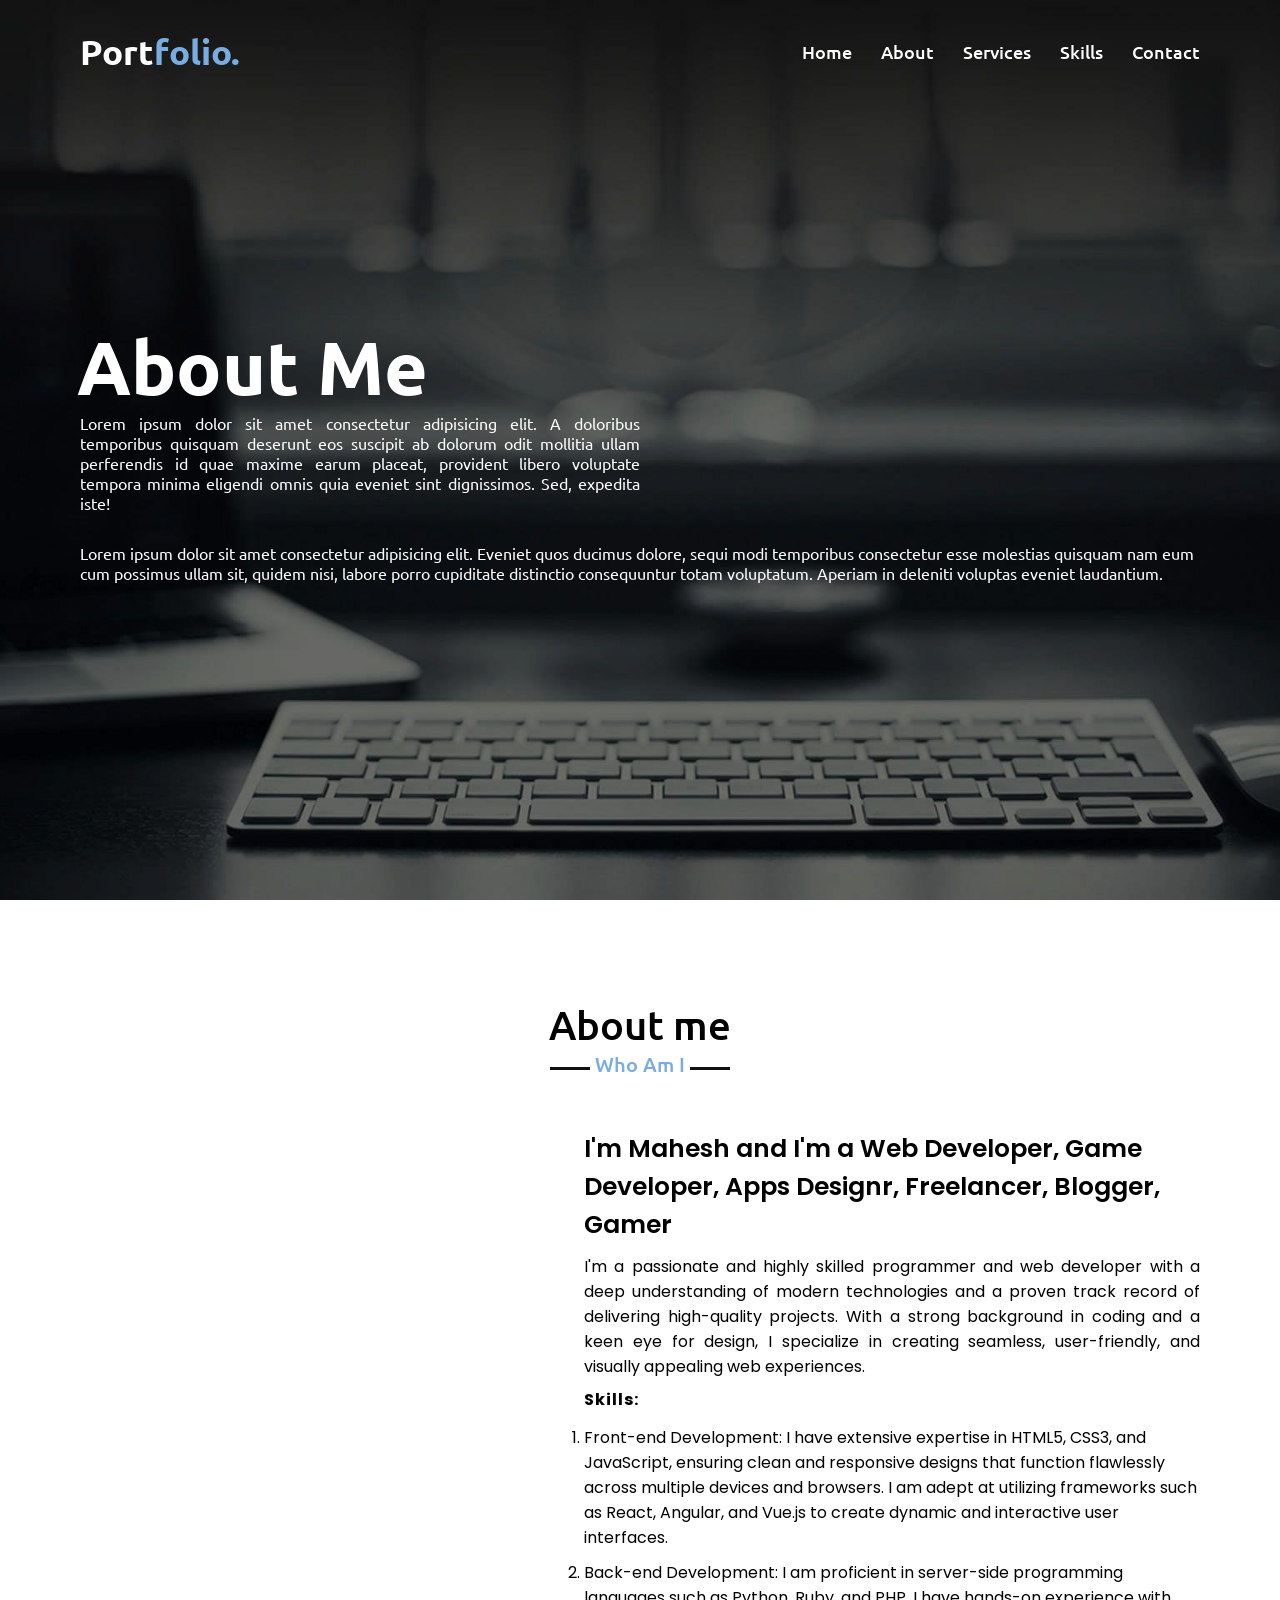
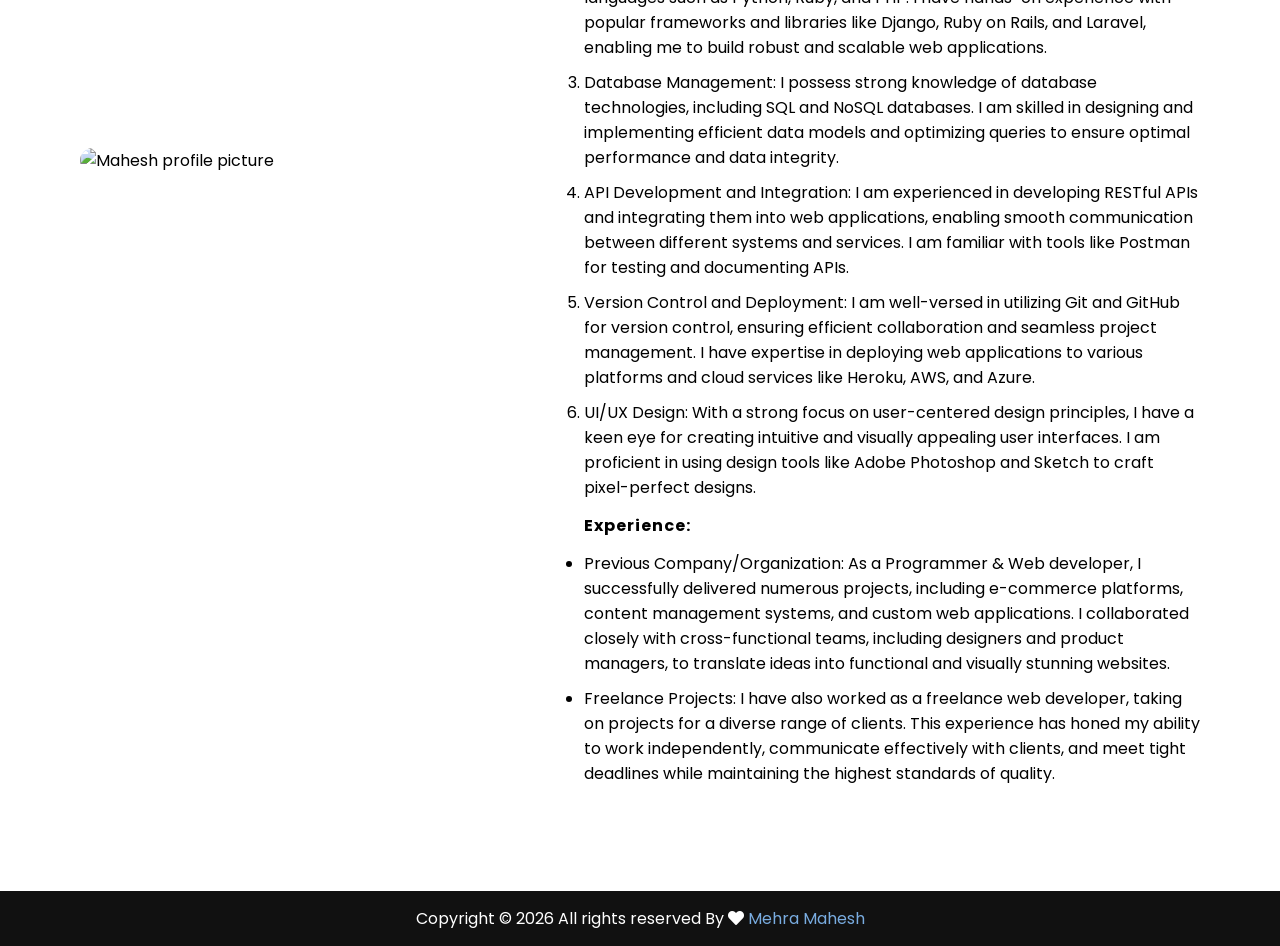
==== read-more.html @ 7274e117 "Add files via upload" ====
<!DOCTYPE html>
<html lang="en">

<head>
  <meta charset="UTF-8">
  <meta name="title" content="Mahesh - Web Developer, Apps Designr, Editor, Freelancer, Gamer" />
  <meta name="description" content="Mahesh - Web Developer, Apps Designr, Editor, Freelancer, Gamer" />
  <meta name="keywords" content="Rajua, Web Developer, Game Developer, Apps Designr, Freelancer, Blogger, Gamer, 6Anime, anime, free anime, anime stream, anime hd, english sub, kissanime, gogoanime, animeultima, 9anime, 123animes, animefreak, vidstreaming, gogo-stream, animekisa, zoro.to, gogoanime.run, animefrenzy, animekisa, watch anime, gogoanime, 9anime, kissanime, kiss anime, animeheaven, go go anime, watch cartoon online, thewatchcartoononline, 123anime, best anime to watch, dubbed anime, watch anime free online, anime to watch, watch anime online, anime sites, good anime to watch, animes to watch, anime stream, attack on titan netflix, chiaanime, kissanimefree, demon slayer netflix, naruto shippuden netflix, watch anime free, crunchyroll attack on titan, watch one piece, the watch cartoon online, watch attack on titan, naruto netflix, anime sites to watch, demon slayer movie crunchyroll, anime movies to watch, anime streaming sites, boruto crunchyroll, good animes to watch, kissanime apk, 9anime reddit, naruto shippuden dub, one piece crunchyroll, watch jujutsu kaisen, my hero academia netflix, gogo anime tv, your name full movie, animeseries, must watch anime, boku no pico watch, free anime sites, kissanime website, anime website to watch, streaming one piece, mob psycho 100 season 1, watch one piece online, attack on titan season 4 dub, gogoanime in, watch cartoon online tv, hunter x hunter netflix, shaman king netflix, free anime websites, romance anime to watch, one piece dub, best animes to watch, anime episode, attack on titan season 1 episode 1, crunchyroll naruto shippuden, best animes on netflix, jujutsu kaisen watch, demon slayer episode 1, black clover netflix, attack on titan watch online, pokemon episodes, watch anime online reddit, anime movies on netflix, animekisa apk, 9animeto, watch naruto shippuden, jujutsu kaisen gogoanime, watch attack on titan season 4, watch cartoons online free websites, best anime sites, 9anime zone, anime sub, chrono crusade, watch boruto, watch anime dub, attack on titan english dub, the promised neverland netflix, free anime series, naruto shippuden english dubbed, kiss hug anime, attack on titan dub, wcostreams, attack on titan season 4 online, jujutsu kaisen watch online, one piece episode 1, gogoanime one piece, one punch man season 2 episode 1, anime websites to watch free, one punch man season 2 netflix, kimetsu no yaiba netflix, watch one piece, is one piece on netflix, watch one piece online crunchyroll, watch jujutsu kaisen, download anime lovers, download anime slayer" />
  <meta name="charset" content="UTF-8" />
  <meta name="viewport" content="width=device-width, initial-scale=1" />
  <meta name="robots" content="index, follow🔙"/>
  <meta name="googlebot" content="index, follow" />
  <meta name="revisit-after" content="1 days" />
  <meta http-equiv="X-UA-Compatible" content="IE=edge,chrome=1" />
  <meta http-equiv="Content-Language" content="en" />
  <meta property="og:title" content="Mahesh - Web Developer, Apps Designr, Editor, Freelancer, Gamer">
  <meta property="og:description" content="Mahesh - Web Developer, Apps Designr, Editor, Freelancer, Gamer">
  <meta property="og:locale" content="en_US">
  <meta property="og:type" content="website">
  <meta property="og:site_name" content="Mahesh">
  <meta property="og:url" content="https://Mahesh.rf.gd">
  <meta itemprop="image" content="./image/icon.png">
  <meta property="og:image" content="./image/profile.jpg">
  <meta property="og:image:secure_url" content="./image/profile.jpg">
  <meta property="og:image:width" content="650">
  <meta property="og:image:height" content="350">
  <meta property="twitter:title" content="Mahesh - Web Developer, Apps Designr, Editor, Freelancer, Gamer">
  <meta property="twitter:description" content="Mahesh - Web Developer, Apps Designr, Editor, Freelancer, Gamer">
  <title>Mehra Mahesh- Web Developer, Apps Designr, Freelancer, Blogger, Gamer</title>
  <link rel="stylesheet" href="style.css">
  <link rel="icon" href="image/icon.png" type="image/x-icon">
  <link rel="stylesheet" href="https://cdnjs.cloudflare.com/ajax/libs/font-awesome/5.15.3/css/all.min.css" />
  <script src="https://code.jquery.com/jquery-3.5.1.min.js"></script>
  <script src="https://cdnjs.cloudflare.com/ajax/libs/typed.js/2.0.11/typed.min.js"></script>
  <script src="https://cdnjs.cloudflare.com/ajax/libs/waypoints/4.0.1/jquery.waypoints.min.js"></script>
  <script src="https://cdnjs.cloudflare.com/ajax/libs/OwlCarousel2/2.3.4/owl.carousel.min.js"></script>
  <link rel="stylesheet" href="https://cdnjs.cloudflare.com/ajax/libs/OwlCarousel2/2.3.4/assets/owl.carousel.min.css" />

  <style>
    @import url('https://fonts.googleapis.com/css2?family=Poppins:wght@400;500;600;700&family=Ubuntu:wght@400;500;700&display=swap');

    * {
      margin: 0;
      padding: 0;
      box-sizing: border-box;
      text-decoration: none;
    }

    .card {
      color: #fff;
    }

    html {
      scroll-behavior: smooth;
    }

    /* custom scroll bar */
    ::-webkit-scrollbar {
      width: 10px;
    }

    ::-webkit-scrollbar-track {
      background: #f1f1f1;
    }

    ::-webkit-scrollbar-thumb {
      background: #888;
    }

    ::-webkit-scrollbar-thumb:hover {
      background: #555;
    }

    /* all similar content styling codes */
    section {
      padding: 100px 0;
    }

    .max-width {
      max-width: 1300px;
      padding: 0 80px;
      margin: auto;
    }

    .about,
    .services,
    .skills,
    .teams,
    .contact,
    footer {
      font-family: 'Poppins', sans-serif;
    }

    .about .about-content,
    .services .serv-content,
    .skills .skills-content,
    .contact .contact-content {
      display: flex;
      flex-wrap: wrap;
      align-items: center;
      justify-content: space-between;
    }

    section .title {
      position: relative;
      text-align: center;
      font-size: 40px;
      font-weight: 500;
      margin-bottom: 60px;
      padding-bottom: 20px;
      font-family: 'Ubuntu', sans-serif;
    }

    section .title::before {
      content: "";
      position: absolute;
      bottom: 0px;
      left: 50%;
      width: 180px;
      height: 3px;
      background: #111;
      transform: translateX(-50%);
    }

    section .title::after {
      position: absolute;
      bottom: -8px;
      left: 50%;
      font-size: 20px;
      color: #79ace0;
      padding: 0 5px;
      background: #fff;
      transform: translateX(-50%);
    }

    /* navbar styling */
    .navbar {
      position: fixed;
      width: 100%;
      z-index: 999;
      padding: 30px 0;
      font-family: 'Ubuntu', sans-serif;
      transition: all 0.3s ease;
    }

    .navbar.sticky {
      padding: 15px 0;
      background: #79ace0;
    }

    .navbar .max-width {
      display: flex;
      align-items: center;
      justify-content: space-between;
    }

    .navbar .logo a {
      color: #fff;
      font-size: 35px;
      font-weight: 600;
    }

    .navbar .logo a span {
      color: #79ace0;
      transition: all 0.3s ease;
    }

    .navbar.sticky .logo a span {
      color: #fff;
    }

    .navbar.logo a:hover span {
      color: #020202;
    }

    .navbar .menu li {
      list-style: none;
      display: inline-block;
    }

    .navbar .menu li a {
      display: block;
      color: #fff;
      font-size: 18px;
      font-weight: 500;
      margin-left: 25px;
      transition: color 0.3s ease;
    }

    .navbar .menu li a:hover {
      color: #79ace0;
    }

    .navbar.sticky .menu li a:hover {
      color: #fff;
    }

    /* menu btn styling */
    .menu-btn {
      color: #fff;
      font-size: 23px;
      cursor: pointer;
      display: none;
    }

    .scroll-up-btn {
      position: fixed;
      height: 45px;
      width: 42px;
      background: #79ace0;
      right: 30px;
      bottom: 10px;
      text-align: center;
      line-height: 45px;
      color: #fff;
      z-index: 9999;
      font-size: 30px;
      border-radius: 6px;
      border-bottom-width: 2px;
      cursor: pointer;
      opacity: 0;
      pointer-events: none;
      transition: all 0.3s ease;
    }

    .scroll-up-btn.show {
      bottom: 30px;
      opacity: 1;
      pointer-events: auto;
    }

    .scroll-up-btn:hover {
      filter: brightness(100%);
    }


    /* home section styling */
    .home {
      display: flex;
      background: url("./image/banner.jpg") no-repeat center;
      height: 100vh;
      color: #fff;
      min-height: 500px;
      background-size: cover;
      background-attachment: fixed;
      font-family: 'Ubuntu', sans-serif;
    }

    .home .max-width {
      width: 100%;
      display: flex;
    }

    .home .max-width .row {
      margin-right: 0;
    }

    .home .home-content .text-1 {
      font-size: 27px;
    }

    .home .home-content .text-2 {
      font-size: 75px;
      font-weight: 600;
      margin-left: -3px;
    }

    .home .home-content .text-3 {
      font-size: 40px;
      margin: 5px 0;
    }

    .home .home-content .text-3 span {
      color: #79ace0;
      font-weight: 500;
    }

    .home .home-content a {
      display: inline-block;
      background: #79ace0;
      color: #fff;
      font-size: 25px;
      padding: 12px 36px;
      margin-top: 20px;
      font-weight: 400;
      border-radius: 6px;
      border: 2px solid #79ace0;
      transition: all 0.3s ease;
    }

    .home .home-content a:hover {
      color: #79ace0;
      background: none;
    }
    
    .home .home-content .column {
      width: 50%;
    }

    .home .home-content .column.left {
      margin-bottom: 30px;
    }

    .home .home-content .column.left p {
      text-align: justify;
    }

    .home .home-content .column.right {
      margin-bottom: 30px;
    }   

    .home .home-content .column.right p {
      text-align: justify;
    }

    /* about section styling */
    .about .title::after {
      content: "Who Am I";
    }

    .about .about-content .left {
      width: 45%;
    }

    .about .about-content .left img {
      height: 400px;
      width: 400px;
      object-fit: cover;
      border-radius: 200px;
    }

    .about .about-content .right {
      width: 55%;
    }

    .about .about-content .right .text {
      font-size: 25px;
      font-weight: 600;
      margin-bottom: 10px;
    }

    .about .about-content .right .text span {
      color: #79ace0;
    }

    .about .about-content .right p {
      text-align: justify;
    }

    .about .about-content .right a {
      display: inline-block;
      background: #79ace0;
      color: #fff;
      font-size: 20px;
      font-weight: 500;
      padding: 10px 30px;
      margin-top: 20px;
      border-radius: 6px;
      border: 2px solid #79ace0;
      transition: all 0.3s ease;
    }

    .about .about-content .right a:hover {
      color: #79ace0;
      background: none;
    }

    /* services section styling */
    .services,
    .teams {
      color: #fff;
      background: #111;
    }

    .services .title::before,
    .teams .title::before {
      background: #fff;
    }

    .services .title::after,
    .teams .title::after {
      background: #111;
      content: "What I Provide";
    }

    .services .serv-content .card {
      width: calc(33% - 20px);
      background: #222;
      text-align: center;
      border-radius: 9px;
      padding: 50px 25px;
      cursor: pointer;
      transition: all 0.3s ease;
    }

    .services .serv-content .card:hover {
      background: #79ace0;
    }

    .services .serv-content .card .box {
      transition: all 0.3s ease;
    }

    .services .serv-content .card:hover .box {
      transform: scale(1.05);
    }

    .services .serv-content .card i {
      font-size: 50px;
      color: #79ace0;
      transition: color 0.3s ease;
    }

    .services .serv-content .card:hover i {
      color: #fff;
    }

    .services .serv-content .card .text {
      font-size: 25px;
      font-weight: 500;
      margin: 10px 0 7px 0;
    }

    /* skills section styling */

    .skills .title::after {
      content: "What I Know";
    }

    .skills .skills-content .column {
      width: calc(50% - 30px);
    }

    .skills .skills-content .left .text {
      font-size: 20px;
      font-weight: 600;
      margin-bottom: 10px;
    }

    .skills .skills-content .left p {
      text-align: justify;
    }

    .skills .skills-content .left a {
      display: inline-block;
      background: #79ace0;
      color: #fff;
      font-size: 18px;
      font-weight: 500;
      padding: 8px 16px;
      margin-top: 20px;
      border-radius: 6px;
      border: 2px solid #79ace0;
      transition: all 0.3s ease;
    }

    .skills .skills-content .left a:hover {
      color: #79ace0;
      background: none;
    }

    .skills .skills-content .right .bars {
      margin-bottom: 15px;
    }

    .skills .skills-content .right .info {
      display: flex;
      margin-bottom: 5px;
      align-items: center;
      justify-content: space-between;
    }

    .skills .skills-content .right span {
      font-weight: 500;
      font-size: 18px;
    }

    .skills .skills-content .right .line {
      height: 5px;
      width: 100%;
      background: lightgrey;
      position: relative;
      border-radius: 20px;
    }

    .skills .skills-content .right .line::before {
      content: "";
      position: absolute;
      height: 100%;
      left: 0;
      top: 0;
      background: #79ace0;
    }

    .skills-content .right .html::before {
      width: 90%;
      border-radius: 20px;
    }

    .skills-content .right .css::before {
      width: 60%;
      border-radius: 20px;
    }

    .skills-content .right .js::before {
      width: 80%;
      border-radius: 20px;
    }

    .skills-content .right .php::before {
      width: 50%;
      border-radius: 20px;
    }

    .skills-content .right .mysql::before {
      width: 70%;
      border-radius: 20px;
    }

    .skills-content .right .python::before {
      width: 40%;
      border-radius: 20px;
    }

    .skills-content .right .java::before {
      width: 55%;
      border-radius: 20px;
    }

    /* teams section styling */
    .teams .title::after {
      content: "Who With Me";
    }

    .teams .carousel .card {
      background: #222;
      border-radius: 6px;
      padding: 25px 35px;
      text-align: center;
      overflow: hidden;
      transition: all 0.3s ease;
    }

    .teams .carousel .card:hover {
      background: #79ace0;
    }

    .teams .carousel .card .box {
      display: flex;
      flex-direction: column;
      align-items: center;
      justify-content: center;
      transition: all 0.3s ease;
    }

    .teams .carousel .card:hover .box {
      transform: scale(1.05);
    }

    .teams .carousel .card .text {
      font-size: 25px;
      font-weight: 500;
      margin: 10px 0 7px 0;
    }

    .teams .carousel .card img {
      height: 150px;
      width: 150px;
      object-fit: cover;
      border-radius: 50%;
      border: 5px solid #79ace0;
      transition: all 0.3s ease;
    }

    .teams .carousel .card:hover img {
      border-color: #fff;
    }

    .owl-dots {
      text-align: center;
      margin-top: 20px;
    }

    .owl-dot {
      height: 13px;
      width: 13px;
      margin: 0 5px;
      outline: none !important;
      border-radius: 50%;
      border: 2px solid #79ace0 !important;
      transition: all 0.3s ease;
    }

    .owl-dot.active {
      width: 35px;
      border-radius: 14px;
    }

    .owl-dot.active,
    .owl-dot:hover {
      background: #79ace0 !important;
    }

    /* contact section styling */
    .contact .title::after {
      content: "Get In Touch";
    }

    .contact .contact-content .column {
      width: calc(50% - 30px);
    }

    .contact .contact-content .text {
      font-size: 20px;
      font-weight: 600;
      margin-bottom: 10px;
    }

    .contact .contact-content .left p {
      text-align: justify;
    }

    .contact .contact-content .left .icons {
      margin: 10px 0;
    }

    .contact .contact-content .row {
      display: flex;
      height: 65px;
      align-items: center;
    }

    .contact .contact-content .row .info {
      margin-left: 30px;
    }

    .contact .contact-content .row i {
      font-size: 25px;
      color: #79ace0;
    }

    .contact .contact-content .info .head {
      font-weight: 500;
    }

    .contact .contact-content .info .sub-title {
      color: #333;
    }

    .contact .right form .fields {
      display: flex;
    }

    .contact .right form .field,
    .contact .right form .fields .field {
      height: 45px;
      width: 100%;
      margin-bottom: 15px;
    }

    .contact .right form .textarea {
      height: 80px;
      width: 100%;
    }

    .contact .right form .name {
      margin-right: 10px;
    }

    .contact .right form .field input,
    .contact .right form .textarea textarea {
      height: 100%;
      width: 100%;
      border: 1px solid lightgrey;
      border-radius: 6px;
      outline: none;
      padding: 0 15px;
      font-size: 17px;
      font-family: 'Poppins', sans-serif;
      transition: all 0.3s ease;
    }

    .contact .right form .field input:focus,
    .contact .right form .textarea textarea:focus {
      border-color: #b3b3b3;
    }

    .contact .right form .textarea textarea {
      padding-top: 10px;
      resize: none;
    }

    .contact .right form .button-area {
      display: flex;
      align-items: center;
    }

    .right form .button-area button {
      color: #fff;
      display: block;
      width: 160px !important;
      height: 45px;
      outline: none;
      font-size: 18px;
      font-weight: 500;
      border-radius: 6px;
      cursor: pointer;
      flex-wrap: nowrap;
      background: #79ace0;
      border: 2px solid #79ace0;
      transition: all 0.3s ease;
    }

    .right form .button-area button:hover {
      color: #79ace0;
      background: none;
    }

    /* footer section styling */
    footer {
      background: #111;
      padding: 15px 23px;
      color: #fff;
      text-align: center;
    }

    footer span a {
      color: #79ace0;
      text-decoration: none;
    }

    footer span a:hover {
      text-decoration: underline;
    }


    /* responsive media query start */
    @media (max-width: 1104px) {
      .about .about-content .left img {
        height: 350px;
        width: 350px;
      }
    }

    @media (max-width: 991px) {
      .max-width {
        padding: 0 50px;
      }
    }

    @media (max-width: 947px) {
      .menu-btn {
        display: block;
        z-index: 999;
      }

      .menu-btn i.active:before {
        content: "\f00d";
      }

      .navbar .menu {
        position: fixed;
        height: 100vh;
        width: 100%;
        left: -100%;
        top: 0;
        background: #111;
        text-align: center;
        padding-top: 80px;
        transition: all 0.3s ease;
      }

      .navbar .menu.active {
        left: 0;
      }

      .navbar .menu li {
        display: block;
      }

      .navbar .menu li a {
        display: inline-block;
        margin: 20px 0;
        font-size: 25px;
      }

      .home .home-content .text-2 {
        font-size: 70px;
      }

      .home .home-content .text-3 {
        font-size: 35px;
      }

      .home .home-content a {
        font-size: 23px;
        padding: 10px 30px;
      }

      .max-width {
        max-width: 930px;
      }

      .about .about-content .column {
        width: 100%;
      }

      .about .about-content .left {
        display: flex;
        justify-content: center;
        margin: 0 auto 60px;
      }

      .about .about-content .right {
        flex: 100%;
      }

      .services .serv-content .card {
        width: calc(50% - 10px);
        margin-bottom: 20px;
      }

      .skills .skills-content .column,
      .contact .contact-content .column {
        width: 100%;
        margin-bottom: 35px;
      }
    }

    @media (max-width: 690px) {
      .max-width {
        padding: 0 23px;
      }

      .home .home-content .text-2 {
        font-size: 60px;
      }

      .home .home-content .text-3 {
        font-size: 32px;
      }

      .home .home-content a {
        font-size: 20px;
      }

      .services .serv-content .card {
        width: 100%;
      }
    }

    .head {
      padding: 8px 0;
      font-weight: bold;
      letter-spacing: 1px;
    }

    .rm-ol li {
      padding: 5px 0;
    }


    @media (max-width: 500px) {
      .home .home-content .text-2 {
        font-size: 50px;
      }

      .home .home-content .text-3 {
        font-size: 27px;
      }

      .about .about-content .right .text,
      .skills .skills-content .left .text {
        font-size: 19px;
      }

      .contact .right form .fields {
        flex-direction: column;
      }

      .contact .right form .name,
      .contact .right form .email {
        margin: 0;
      }

      .right form .error-box {
        width: 150px;
      }

      .scroll-up-btn {
        right: 15px;
        bottom: 15px;
        height: 38px;
        width: 35px;
        font-size: 23px;
        line-height: 38px;
      }
    }
  </style>
</head>

<body>
  <div class="scroll-up-btn">
    <i class="fas fa-angle-up"></i>
  </div>
  <nav class="navbar">
    <div class="max-width">
      <div class="logo"><a href="./image/icon.png">Port<span>folio.</span></a></div>
      <ul class="menu">
        <li><a href="#home" class="menu-btn">Home</a></li>
        <li><a href="#about" class="menu-btn">About</a></li>
        <li><a href="#services" class="menu-btn">Services</a></li>
        <li><a href="#skills" class="menu-btn">Skills</a></li>
        <li><a href="#contact" class="menu-btn">Contact</a></li>
      </ul>
      <div class="menu-btn">
        <i class="fas fa-bars"></i>
      </div>
    </div>
  </nav>
  <section class="home" id="home">
    <div class="max-width">
      <div class="home-content">
        <div class="text-2">About Me</div>
        <div class="column left">
          <p>Lorem ipsum dolor sit amet consectetur adipisicing elit. A doloribus temporibus quisquam deserunt eos suscipit ab dolorum odit mollitia ullam perferendis id quae maxime earum placeat, provident libero voluptate tempora minima eligendi omnis quia eveniet sint dignissimos. Sed, expedita iste!</p>
        </div>
        <div class="column=right">
          <p>Lorem ipsum dolor sit amet consectetur adipisicing elit. Eveniet quos ducimus dolore, sequi modi temporibus consectetur esse molestias quisquam nam eum cum possimus ullam sit, quidem nisi, labore porro cupiditate distinctio consequuntur totam voluptatum. Aperiam in deleniti voluptas eveniet laudantium.</p>
        </div>
      </div>
    </div>
  </section>
  <section class="about" id="about">
    <div class="max-width">
      <h2 class="title">About me</h2>
      <div class="about-content">
        <div class="column left">
          <img src="./image/Profile.png" alt="Mahesh profile picture">
        </div>
        <div class="column right">
          <div class="text">I'm Mahesh and I'm a Web Developer, Game Developer, Apps Designr, Freelancer, Blogger, Gamer</div>
          <p>I'm a passionate and highly skilled programmer and web developer with a deep understanding of modern technologies and a proven track record of delivering high-quality projects. With a strong background in coding and a keen eye for design, I specialize in creating seamless, user-friendly, and visually appealing web experiences.</p>
          <div class="head">Skills:</div>
          <ol class="rm-ol">
            <li>Front-end Development: I have extensive expertise in HTML5, CSS3, and JavaScript, ensuring clean and responsive designs that function flawlessly across multiple devices and browsers. I am adept at utilizing frameworks such as React, Angular, and Vue.js to create dynamic and interactive user interfaces.</li>
            <li>Back-end Development: I am proficient in server-side programming languages such as Python, Ruby, and PHP. I have hands-on experience with popular frameworks and libraries like Django, Ruby on Rails, and Laravel, enabling me to build robust and scalable web applications.</li>
            <li>Database Management: I possess strong knowledge of database technologies, including SQL and NoSQL databases. I am skilled in designing and implementing efficient data models and optimizing queries to ensure optimal performance and data integrity.</li>
            <li>API Development and Integration: I am experienced in developing RESTful APIs and integrating them into web applications, enabling smooth communication between different systems and services. I am familiar with tools like Postman for testing and documenting APIs.</li>
            <li>Version Control and Deployment: I am well-versed in utilizing Git and GitHub for version control, ensuring efficient collaboration and seamless project management. I have expertise in deploying web applications to various platforms and cloud services like Heroku, AWS, and Azure.</li>
            <li>UI/UX Design: With a strong focus on user-centered design principles, I have a keen eye for creating intuitive and visually appealing user interfaces. I am proficient in using design tools like Adobe Photoshop and Sketch to craft pixel-perfect designs.</li>
          </ol>
          <div class="head">Experience: </div>
          <ul class="rm-ol">
            <li>Previous Company/Organization: As a Programmer & Web developer, I successfully delivered numerous projects, including e-commerce platforms, content management systems, and custom web applications. I collaborated closely with cross-functional teams, including designers and product managers, to translate ideas into functional and visually stunning websites.</li>
            <li>Freelance Projects: I have also worked as a freelance web developer, taking on projects for a diverse range of clients. This experience has honed my ability to work independently, communicate effectively with clients, and meet tight deadlines while maintaining the highest standards of quality.</li>
          </ul>
        </div>
      </div>
  </section>
  <footer>
    <span>Copyright © <script>
        document.write(new Date().getFullYear());
      </script> All rights reserved By <i class="fa fa-heart"></i> <a href="https://www.instagram.com/mmehrax?igsh=MWU5OWlhOWV0bDZqbQ==">Mehra Mahesh</a></span>
  </footer>
  <script src="script.js"></script>
</body>

</html>
---- style.css ----
@import url('https://fonts.googleapis.com/css2?family=Poppins:wght@400;500;600;700&family=Ubuntu:wght@400;500;700&display=swap');

* {
  margin: 0;
  padding: 0;
  box-sizing: border-box;
  text-decoration: none;
}

.card {
  color: #fff;
}

html {
  scroll-behavior: smooth;
}

/* custom scroll bar */
::-webkit-scrollbar {
  width: 10px;
}

::-webkit-scrollbar-track {
  background: #f1f1f1;
}

::-webkit-scrollbar-thumb {
  background: #888;
}

::-webkit-scrollbar-thumb:hover {
  background: #555;
}

/* all similar content styling codes */
section {
  padding: 100px 0;
}

.max-width {
  max-width: 1300px;
  padding: 0 80px;
  margin: auto;
}

.about,
.services,
.skills,
.teams,
.contact,
footer {
  font-family: 'Poppins', sans-serif;
}

.about .about-content,
.services .serv-content,
.skills .skills-content,
.contact .contact-content {
  display: flex;
  flex-wrap: wrap;
  align-items: center;
  justify-content: space-between;
}

section .title {
  position: relative;
  text-align: center;
  font-size: 40px;
  font-weight: 500;
  margin-bottom: 60px;
  padding-bottom: 20px;
  font-family: 'Ubuntu', sans-serif;
}

section .title::before {
  content: "";
  position: absolute;
  bottom: 0px;
  left: 50%;
  width: 180px;
  height: 3px;
  background: #111;
  transform: translateX(-50%);
}

section .title::after {
  position: absolute;
  bottom: -8px;
  left: 50%;
  font-size: 20px;
  color: #79ace0;
  padding: 0 5px;
  background: #fff;
  transform: translateX(-50%);
}

/* navbar styling */
.navbar {
  position: fixed;
  width: 100%;
  z-index: 999;
  padding: 30px 0;
  font-family: 'Ubuntu', sans-serif;
  transition: all 0.3s ease;
}

.navbar.sticky {
  padding: 15px 0;
  background: #79ace0;
}

.navbar .max-width {
  display: flex;
  align-items: center;
  justify-content: space-between;
}

.navbar .logo a {
  color: #fff;
  font-size: 35px;
  font-weight: 600;
}

.navbar .logo a span {
  color: #79ace0;
  transition: all 0.3s ease;
}

.navbar.sticky .logo a span {
  color: #fff;
}

.navbar .menu li {
  list-style: none;
  display: inline-block;
}

.navbar .menu li a {
  display: block;
  color: #000000;
  font-size: 18px;
  font-weight: 500;
  margin-left: 25px;
  transition: color 0.3s ease;
}

.navbar .menu li a:hover {
  color: #79ace0;
}

.navbar.sticky .menu li a:hover {
  color: #fff;
}

/* menu btn styling */
.menu-btn {
  color: #fff;
  font-size: 23px;
  cursor: pointer;
  display: none;
}

.scroll-up-btn {
  position: fixed;
  height: 45px;
  width: 42px;
  background: #79ace0;
  right: 30px;
  bottom: 10px;
  text-align: center;
  line-height: 45px;
  color: #fff;
  z-index: 9999;
  font-size: 30px;
  border-radius: 6px;
  border-bottom-width: 2px;
  cursor: pointer;
  opacity: 0;
  pointer-events: none;
  transition: all 0.3s ease;
}

.scroll-up-btn.show {
  bottom: 30px;
  opacity: 1;
  pointer-events: auto;
}

.scroll-up-btn:hover {
  filter: brightness(100%);
}


/* home section styling */
.home {
  display: flex;
  height: 100vh;
  color: #000000;
  background-color: #d1d5d9;
  font-family: 'Ubuntu', sans-serif;
}

.home .max-width {
  width: 100%;
  display: flex;
}

.home .max-width .row {
  margin-right: 0;
}

.home .home-content .text-1 {
  font-size: 27px;
}

.home .home-content .text-2 {
  font-size: 75px;
  font-weight: 600;
  margin-left: -3px;
}

.home .home-content .text-3 {
  font-size: 40px;
  margin: 5px 0;
}

.home .home-content .text-3 span {
  color: #79ace0;
  font-weight: 500;
}

.home .home-content a {
  display: inline-block;
  background: #79ace0;
  color: #fff;
  font-size: 25px;
  padding: 12px 36px;
  margin-top: 20px;
  font-weight: 400;
  border-radius: 6px;
  border: 2px solid #79ace0;
  transition: all 0.3s ease;
}

.home .home-content a:hover {
  color: #79ace0;
  background: none;
}

/* about section styling */
.about .title::after {
  content: "Who Am I";
}

.about .about-content .left {
  width: 45%;
}

.about .about-content .left img {
  height: 400px;
  width: 400px;
  object-fit: cover;
  -webkit-border-radius: 200px;
  -moz-border-radius: 200px;
  -ms-border-radius: 200px;
  -o-border-radius: 200px;
  border-radius: 200px;
}

.about .about-content .right {
  width: 55%;
}

.about .about-content .right .text {
  font-size: 25px;
  font-weight: 600;
  margin-bottom: 10px;
}

.about .about-content .right .text span {
  color: #79ace0;
}

.about .about-content .right p {
  text-align: justify;
}

.about .about-content .right a {
  display: inline-block;
  background: #79ace0;
  color: #fff;
  font-size: 20px;
  font-weight: 500;
  padding: 10px 30px;
  margin-top: 20px;
  border-radius: 6px;
  border: 2px solid #79ace0;
  transition: all 0.3s ease;
}

.about .about-content .right a:hover {
  color: #79ace0;
  background: none;
}

/* services section styling */
.services,
.teams {
  color: #000000;
  background: #d1d5d9;
}

.services .title::before,
.teams .title::before {
  background: #fff;
}

.services .title::after,
.teams .title::after {
  content: "What I Provide";
}

.services .serv-content .card {
  width: calc(33% - 20px);
  background: #222;
  text-align: center;
  padding: 50px 25px;
  cursor: pointer;
  transition: all 0.3s ease;
  -webkit-border-radius: 9px;
  -moz-border-radius: 9px;
  -ms-border-radius: 9px;
  -o-border-radius: 9px;
  border-radius: 9px;
}


.services .serv-content .card:hover {
  background: #79ace0;
}

.services .serv-content .card .box {
  transition: all 0.3s ease;
}

.services .serv-content .card:hover .box {
  transform: scale(1.05);
}

.services .serv-content .card i {
  font-size: 50px;
  color: #79ace0;
  transition: color 0.3s ease;
}

.services .serv-content .card:hover i {
  color: #fff;
}

.services .serv-content .card .text {
  font-size: 25px;
  font-weight: 500;
  margin: 10px 0 7px 0;
}

/* skills section styling */

.skills .title::after {
  content: "What I Know";
}

.skills .skills-content .column {
  width: calc(50% - 30px);
}

.skills .skills-content .left .text {
  font-size: 20px;
  font-weight: 600;
  margin-bottom: 10px;
}

.skills .skills-content .left p {
  text-align: justify;
}

.skills .skills-content .left a {
  display: inline-block;
  background: #79ace0;
  color: #fff;
  font-size: 18px;
  font-weight: 500;
  padding: 8px 16px;
  margin-top: 20px;
  border-radius: 6px;
  border: 2px solid #79ace0;
  transition: all 0.3s ease;
}

.skills .skills-content .left a:hover {
  color: #79ace0;
  background: none;
}

.skills .skills-content .right .bars {
  margin-bottom: 15px;
}

.skills .skills-content .right .info {
  display: flex;
  margin-bottom: 5px;
  align-items: center;
  justify-content: space-between;
}

.skills .skills-content .right span {
  font-weight: 500;
  font-size: 18px;
}

.skills .skills-content .right .line {
  height: 5px;
  width: 100%;
  background: lightgrey;
  position: relative;
  border-radius: 20px;
}

.skills .skills-content .right .line::before {
  content: "";
  position: absolute;
  height: 100%;
  left: 0;
  top: 0;
  background: #79ace0;
}

.skills-content .right .html::before {
  width: 90%;
  border-radius: 20px;
}

.skills-content .right .css::before {
  width: 70%;
  border-radius: 20px;
}

.skills-content .right .js::before {
  width: 40%;
  border-radius: 20px;
}

.skills-content .right .python::before {
  width: 60%;
  border-radius: 20px;
}

.skills-content .right .c::before {
  width: 60%;
  border-radius: 20px;
}

.skills-content .right .mysql::before {
  width: 70%;
  border-radius: 20px;
}


/* teams section styling */
.teams .title::after {
  content: "Who With Me";
}

.teams .carousel .card {
  background: #222;
  border-radius: 6px;
  padding: 25px 35px;
  text-align: center;
  overflow: hidden;
  transition: all 0.3s ease;
}

.teams .carousel .card:hover {
  background: #79ace0;
}

.teams .carousel .card .box {
  display: flex;
  flex-direction: column;
  align-items: center;
  justify-content: center;
  transition: all 0.3s ease;
}

.teams .carousel .card:hover .box {
  transform: scale(1.05);
}

.teams .carousel .card .text {
  font-size: 25px;
  font-weight: 500;
  margin: 10px 0 7px 0;
}

.teams .carousel .card img {
  height: 150px;
  width: 150px;
  object-fit: cover;
  border-radius: 50%;
  border: 5px solid #79ace0;
  transition: all 0.3s ease;
}

.teams .carousel .card:hover img {
  border-color: #fff;
}

.owl-dots {
  text-align: center;
  margin-top: 20px;
}

.owl-dot {
  height: 13px;
  width: 13px;
  margin: 0 5px;
  outline: none !important;
  border-radius: 50%;
  border: 2px solid #79ace0 !important;
  transition: all 0.3s ease;
}

.owl-dot.active {
  width: 35px;
  border-radius: 14px;
}

.owl-dot.active,
.owl-dot:hover {
  background: #79ace0 !important;
}

/* contact section styling */
.contact,
.teams {
  color: #000000;
  background: #d1d5d9;
}
.contact .title::after {
  content: "Get In Touch";
}

.contact .contact-content .column {
  width: calc(50% - 30px);
}

.contact .contact-content .text {
  font-size: 20px;
  font-weight: 600;
  margin-bottom: 10px;
}

.contact .contact-content .left p {
  text-align: justify;
}

.contact .contact-content .left .icons {
  margin: 10px 0;
}

.contact .contact-content .row {
  display: flex;
  height: 65px;
  align-items: center;
}

.contact .contact-content .row .info {
  margin-left: 30px;
}

.contact .contact-content .row i {
  font-size: 25px;
  color: #79ace0;
}

.contact .contact-content .info .head {
  font-weight: 500;
}

.contact .contact-content .info .sub-title {
  color: #333;
}

.contact .contact-content .row .info .head .contact-link{
color: #111;
}

.contact .right form .fields {
  display: flex;
}

.contact .right form .field,
.contact .right form .fields .field {
  height: 45px;
  width: 100%;
  margin-bottom: 15px;
}

.contact .right form .textarea {
  height: 80px;
  width: 100%;
}

.contact .right form .name {
  margin-right: 10px;
}

.contact .right form .field input,
.contact .right form .textarea textarea {
  height: 100%;
  width: 100%;
  border: 1px solid lightgrey;
  border-radius: 6px;
  outline: none;
  padding: 0 15px;
  font-size: 17px;
  font-family: 'Poppins', sans-serif;
  transition: all 0.3s ease;
}

.contact .right form .field input:focus,
.contact .right form .textarea textarea:focus {
  border-color: #b3b3b3;
}

.contact .right form .textarea textarea {
  padding-top: 10px;
  resize: none;
}

.contact .right form .button-area {
  display: flex;
  align-items: center;
}

.right form .button-area button {
  color: #fff;
  display: block;
  width: 160px !important;
  height: 45px;
  outline: none;
  font-size: 18px;
  font-weight: 500;
  border-radius: 6px;
  cursor: pointer;
  flex-wrap: nowrap;
  background: #79ace0;
  border: 2px solid #79ace0;
  transition: all 0.3s ease;
}

.right form .button-area button:hover {
  color: #79ace0;
  background: none;
}

/* footer section styling */
footer {
  background: #111;
  padding: 15px 23px;
  color: #fff;
  text-align: center;
}

footer span a {
  color: #79ace0;
  text-decoration: none;
}

footer span a:hover {
  text-decoration: underline;
}


/* responsive media query start */
@media (max-width: 1104px) {
  .about .about-content .left img {
    height: 350px;
    width: 350px;
  }
}

@media (max-width: 991px) {
  .max-width {
    padding: 0 50px;
  }
}

@media (max-width: 947px) {
  .menu-btn {
    display: block;
    z-index: 999;
  }

  .menu-btn i.active:before {
    content: "\f00d";
  }

  .navbar .menu {
    position: fixed;
    height: 100vh;
    width: 100%;
    left: -100%;
    top: 0;
    background: #111;
    text-align: center;
    padding-top: 80px;
    transition: all 0.3s ease;
  }

  .navbar .menu.active {
    left: 0;
  }

  .navbar .menu li {
    display: block;
  }

  .navbar .menu li a {
    display: inline-block;
    margin: 20px 0;
    font-size: 25px;
  }

  .home .home-content .text-2 {
    font-size: 70px;
  }

  .home .home-content .text-3 {
    font-size: 35px;
  }

  .home .home-content a {
    font-size: 23px;
    padding: 10px 30px;
  }

  .max-width {
    max-width: 930px;
  }

  .about .about-content .column {
    width: 100%;
  }

  .about .about-content .left {
    display: flex;
    justify-content: center;
    margin: 0 auto 60px;
  }

  .about .about-content .right {
    flex: 100%;
  }

  .services .serv-content .card {
    width: calc(50% - 10px);
    margin-bottom: 20px;
  }

  .skills .skills-content .column,
  .contact .contact-content .column {
    width: 100%;
    margin-bottom: 35px;
  }
}

@media (max-width: 690px) {
  .max-width {
    padding: 0 23px;
  }

  .home .home-content .text-2 {
    font-size: 60px;
  }

  .home .home-content .text-3 {
    font-size: 32px;
  }

  .home .home-content a {
    font-size: 20px;
  }

  .services .serv-content .card {
    width: 100%;
  }
}

.head {
  padding: 8px 0;
  font-weight: bold;
  letter-spacing: 1px;
}

.rm-ol li {
  padding: 5px 0;
}


@media (max-width: 500px) {
  .home .home-content .text-2 {
    font-size: 50px;
  }

  .home .home-content .text-3 {
    font-size: 27px;
  }

  .about .about-content .right .text,
  .skills .skills-content .left .text {
    font-size: 19px;
  }

  .contact .right form .fields {
    flex-direction: column;
  }

  .contact .right form .name,
  .contact .right form .email {
    margin: 0;
  }

  .right form .error-box {
    width: 150px;
  }

  .scroll-up-btn {
    right: 15px;
    bottom: 15px;
    height: 38px;
    width: 35px;
    font-size: 23px;
    line-height: 38px;
  }
}
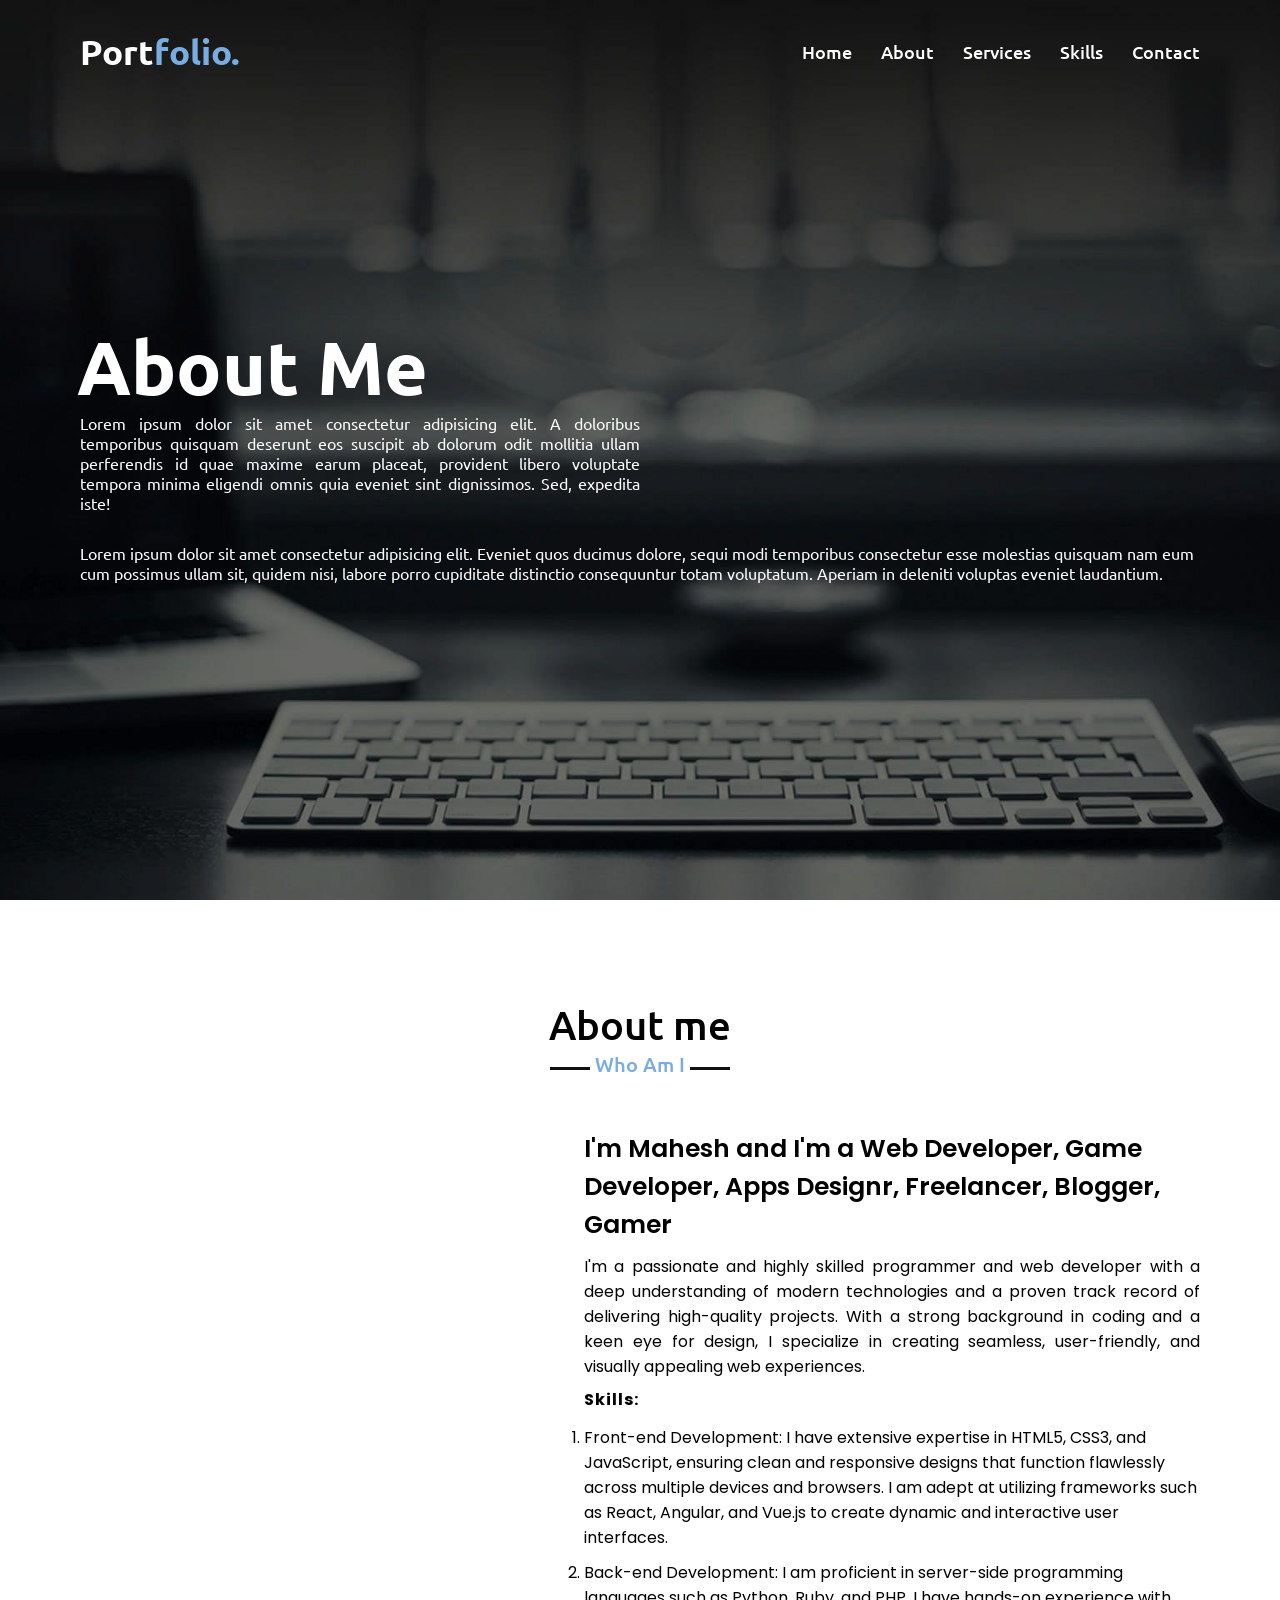
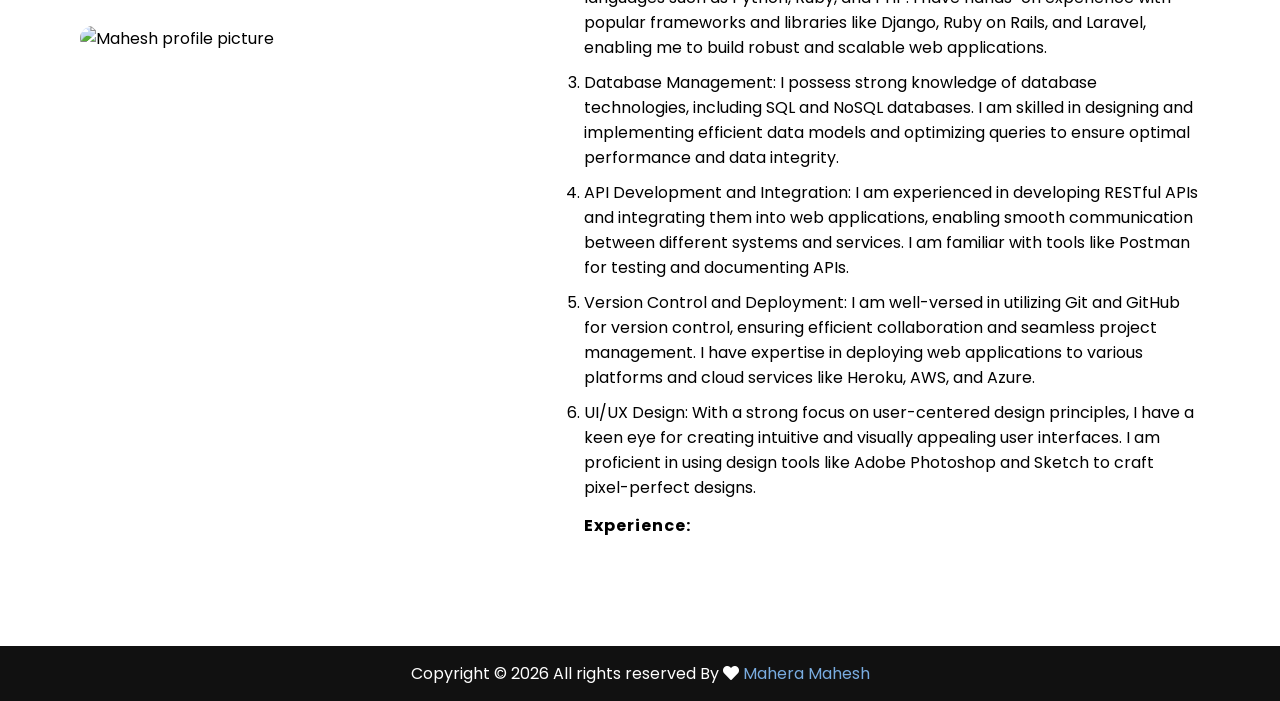
==== commit cad362f4: "Update read-more.html" ====
--- a/read-more.html
+++ b/read-more.html
@@ -952,8 +952,7 @@
           </ol>
           <div class="head">Experience: </div>
           <ul class="rm-ol">
-            <li>Previous Company/Organization: As a Programmer & Web developer, I successfully delivered numerous projects, including e-commerce platforms, content management systems, and custom web applications. I collaborated closely with cross-functional teams, including designers and product managers, to translate ideas into functional and visually stunning websites.</li>
-            <li>Freelance Projects: I have also worked as a freelance web developer, taking on projects for a diverse range of clients. This experience has honed my ability to work independently, communicate effectively with clients, and meet tight deadlines while maintaining the highest standards of quality.</li>
+            
           </ul>
         </div>
       </div>
@@ -961,7 +960,7 @@
   <footer>
     <span>Copyright © <script>
         document.write(new Date().getFullYear());
-      </script> All rights reserved By <i class="fa fa-heart"></i> <a href="https://www.instagram.com/mmehrax?igsh=MWU5OWlhOWV0bDZqbQ==">Mehra Mahesh</a></span>
+      </script> All rights reserved By <i class="fa fa-heart"></i> <a href="https://www.instagram.com/mmaherax?stkn=YjQ5d25kajV4aHU0">Mahera Mahesh</a></span>
   </footer>
   <script src="script.js"></script>
 </body>
--- a/style.css
+++ b/style.css
@@ -711,7 +711,7 @@
     width: 100%;
     left: -100%;
     top: 0;
-    background: #111;
+    background: #d1d5d9;
     text-align: center;
     padding-top: 80px;
     transition: all 0.3s ease;
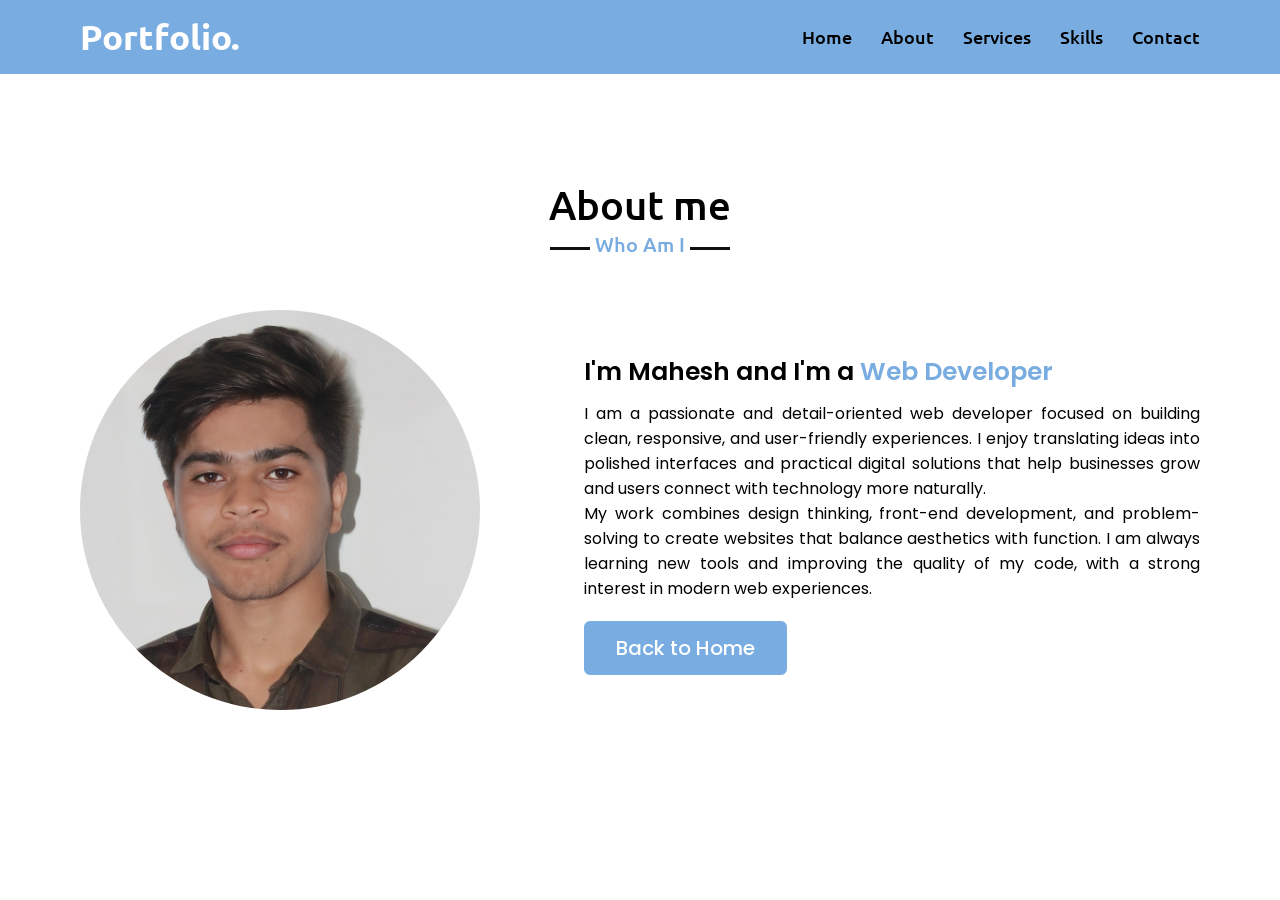
==== commit 4567156e: "Fix portfolio and enable GitHub Pages" ====
--- a/read-more.html
+++ b/read-more.html
@@ -1,968 +1,43 @@
 <!DOCTYPE html>
 <html lang="en">
-
 <head>
   <meta charset="UTF-8">
-  <meta name="title" content="Mahesh - Web Developer, Apps Designr, Editor, Freelancer, Gamer" />
-  <meta name="description" content="Mahesh - Web Developer, Apps Designr, Editor, Freelancer, Gamer" />
-  <meta name="keywords" content="Rajua, Web Developer, Game Developer, Apps Designr, Freelancer, Blogger, Gamer, 6Anime, anime, free anime, anime stream, anime hd, english sub, kissanime, gogoanime, animeultima, 9anime, 123animes, animefreak, vidstreaming, gogo-stream, animekisa, zoro.to, gogoanime.run, animefrenzy, animekisa, watch anime, gogoanime, 9anime, kissanime, kiss anime, animeheaven, go go anime, watch cartoon online, thewatchcartoononline, 123anime, best anime to watch, dubbed anime, watch anime free online, anime to watch, watch anime online, anime sites, good anime to watch, animes to watch, anime stream, attack on titan netflix, chiaanime, kissanimefree, demon slayer netflix, naruto shippuden netflix, watch anime free, crunchyroll attack on titan, watch one piece, the watch cartoon online, watch attack on titan, naruto netflix, anime sites to watch, demon slayer movie crunchyroll, anime movies to watch, anime streaming sites, boruto crunchyroll, good animes to watch, kissanime apk, 9anime reddit, naruto shippuden dub, one piece crunchyroll, watch jujutsu kaisen, my hero academia netflix, gogo anime tv, your name full movie, animeseries, must watch anime, boku no pico watch, free anime sites, kissanime website, anime website to watch, streaming one piece, mob psycho 100 season 1, watch one piece online, attack on titan season 4 dub, gogoanime in, watch cartoon online tv, hunter x hunter netflix, shaman king netflix, free anime websites, romance anime to watch, one piece dub, best animes to watch, anime episode, attack on titan season 1 episode 1, crunchyroll naruto shippuden, best animes on netflix, jujutsu kaisen watch, demon slayer episode 1, black clover netflix, attack on titan watch online, pokemon episodes, watch anime online reddit, anime movies on netflix, animekisa apk, 9animeto, watch naruto shippuden, jujutsu kaisen gogoanime, watch attack on titan season 4, watch cartoons online free websites, best anime sites, 9anime zone, anime sub, chrono crusade, watch boruto, watch anime dub, attack on titan english dub, the promised neverland netflix, free anime series, naruto shippuden english dubbed, kiss hug anime, attack on titan dub, wcostreams, attack on titan season 4 online, jujutsu kaisen watch online, one piece episode 1, gogoanime one piece, one punch man season 2 episode 1, anime websites to watch free, one punch man season 2 netflix, kimetsu no yaiba netflix, watch one piece, is one piece on netflix, watch one piece online crunchyroll, watch jujutsu kaisen, download anime lovers, download anime slayer" />
-  <meta name="charset" content="UTF-8" />
-  <meta name="viewport" content="width=device-width, initial-scale=1" />
-  <meta name="robots" content="index, follow🔙"/>
-  <meta name="googlebot" content="index, follow" />
-  <meta name="revisit-after" content="1 days" />
-  <meta http-equiv="X-UA-Compatible" content="IE=edge,chrome=1" />
-  <meta http-equiv="Content-Language" content="en" />
-  <meta property="og:title" content="Mahesh - Web Developer, Apps Designr, Editor, Freelancer, Gamer">
-  <meta property="og:description" content="Mahesh - Web Developer, Apps Designr, Editor, Freelancer, Gamer">
-  <meta property="og:locale" content="en_US">
-  <meta property="og:type" content="website">
-  <meta property="og:site_name" content="Mahesh">
-  <meta property="og:url" content="https://Mahesh.rf.gd">
-  <meta itemprop="image" content="./image/icon.png">
-  <meta property="og:image" content="./image/profile.jpg">
-  <meta property="og:image:secure_url" content="./image/profile.jpg">
-  <meta property="og:image:width" content="650">
-  <meta property="og:image:height" content="350">
-  <meta property="twitter:title" content="Mahesh - Web Developer, Apps Designr, Editor, Freelancer, Gamer">
-  <meta property="twitter:description" content="Mahesh - Web Developer, Apps Designr, Editor, Freelancer, Gamer">
-  <title>Mehra Mahesh- Web Developer, Apps Designr, Freelancer, Blogger, Gamer</title>
+  <meta name="viewport" content="width=device-width, initial-scale=1.0">
+  <title>About Mahesh</title>
   <link rel="stylesheet" href="style.css">
-  <link rel="icon" href="image/icon.png" type="image/x-icon">
   <link rel="stylesheet" href="https://cdnjs.cloudflare.com/ajax/libs/font-awesome/5.15.3/css/all.min.css" />
-  <script src="https://code.jquery.com/jquery-3.5.1.min.js"></script>
-  <script src="https://cdnjs.cloudflare.com/ajax/libs/typed.js/2.0.11/typed.min.js"></script>
-  <script src="https://cdnjs.cloudflare.com/ajax/libs/waypoints/4.0.1/jquery.waypoints.min.js"></script>
-  <script src="https://cdnjs.cloudflare.com/ajax/libs/OwlCarousel2/2.3.4/owl.carousel.min.js"></script>
-  <link rel="stylesheet" href="https://cdnjs.cloudflare.com/ajax/libs/OwlCarousel2/2.3.4/assets/owl.carousel.min.css" />
-
-  <style>
-    @import url('https://fonts.googleapis.com/css2?family=Poppins:wght@400;500;600;700&family=Ubuntu:wght@400;500;700&display=swap');
-
-    * {
-      margin: 0;
-      padding: 0;
-      box-sizing: border-box;
-      text-decoration: none;
-    }
-
-    .card {
-      color: #fff;
-    }
-
-    html {
-      scroll-behavior: smooth;
-    }
-
-    /* custom scroll bar */
-    ::-webkit-scrollbar {
-      width: 10px;
-    }
-
-    ::-webkit-scrollbar-track {
-      background: #f1f1f1;
-    }
-
-    ::-webkit-scrollbar-thumb {
-      background: #888;
-    }
-
-    ::-webkit-scrollbar-thumb:hover {
-      background: #555;
-    }
-
-    /* all similar content styling codes */
-    section {
-      padding: 100px 0;
-    }
-
-    .max-width {
-      max-width: 1300px;
-      padding: 0 80px;
-      margin: auto;
-    }
-
-    .about,
-    .services,
-    .skills,
-    .teams,
-    .contact,
-    footer {
-      font-family: 'Poppins', sans-serif;
-    }
-
-    .about .about-content,
-    .services .serv-content,
-    .skills .skills-content,
-    .contact .contact-content {
-      display: flex;
-      flex-wrap: wrap;
-      align-items: center;
-      justify-content: space-between;
-    }
-
-    section .title {
-      position: relative;
-      text-align: center;
-      font-size: 40px;
-      font-weight: 500;
-      margin-bottom: 60px;
-      padding-bottom: 20px;
-      font-family: 'Ubuntu', sans-serif;
-    }
-
-    section .title::before {
-      content: "";
-      position: absolute;
-      bottom: 0px;
-      left: 50%;
-      width: 180px;
-      height: 3px;
-      background: #111;
-      transform: translateX(-50%);
-    }
-
-    section .title::after {
-      position: absolute;
-      bottom: -8px;
-      left: 50%;
-      font-size: 20px;
-      color: #79ace0;
-      padding: 0 5px;
-      background: #fff;
-      transform: translateX(-50%);
-    }
-
-    /* navbar styling */
-    .navbar {
-      position: fixed;
-      width: 100%;
-      z-index: 999;
-      padding: 30px 0;
-      font-family: 'Ubuntu', sans-serif;
-      transition: all 0.3s ease;
-    }
-
-    .navbar.sticky {
-      padding: 15px 0;
-      background: #79ace0;
-    }
-
-    .navbar .max-width {
-      display: flex;
-      align-items: center;
-      justify-content: space-between;
-    }
-
-    .navbar .logo a {
-      color: #fff;
-      font-size: 35px;
-      font-weight: 600;
-    }
-
-    .navbar .logo a span {
-      color: #79ace0;
-      transition: all 0.3s ease;
-    }
-
-    .navbar.sticky .logo a span {
-      color: #fff;
-    }
-
-    .navbar.logo a:hover span {
-      color: #020202;
-    }
-
-    .navbar .menu li {
-      list-style: none;
-      display: inline-block;
-    }
-
-    .navbar .menu li a {
-      display: block;
-      color: #fff;
-      font-size: 18px;
-      font-weight: 500;
-      margin-left: 25px;
-      transition: color 0.3s ease;
-    }
-
-    .navbar .menu li a:hover {
-      color: #79ace0;
-    }
-
-    .navbar.sticky .menu li a:hover {
-      color: #fff;
-    }
-
-    /* menu btn styling */
-    .menu-btn {
-      color: #fff;
-      font-size: 23px;
-      cursor: pointer;
-      display: none;
-    }
-
-    .scroll-up-btn {
-      position: fixed;
-      height: 45px;
-      width: 42px;
-      background: #79ace0;
-      right: 30px;
-      bottom: 10px;
-      text-align: center;
-      line-height: 45px;
-      color: #fff;
-      z-index: 9999;
-      font-size: 30px;
-      border-radius: 6px;
-      border-bottom-width: 2px;
-      cursor: pointer;
-      opacity: 0;
-      pointer-events: none;
-      transition: all 0.3s ease;
-    }
-
-    .scroll-up-btn.show {
-      bottom: 30px;
-      opacity: 1;
-      pointer-events: auto;
-    }
-
-    .scroll-up-btn:hover {
-      filter: brightness(100%);
-    }
-
-
-    /* home section styling */
-    .home {
-      display: flex;
-      background: url("./image/banner.jpg") no-repeat center;
-      height: 100vh;
-      color: #fff;
-      min-height: 500px;
-      background-size: cover;
-      background-attachment: fixed;
-      font-family: 'Ubuntu', sans-serif;
-    }
-
-    .home .max-width {
-      width: 100%;
-      display: flex;
-    }
-
-    .home .max-width .row {
-      margin-right: 0;
-    }
-
-    .home .home-content .text-1 {
-      font-size: 27px;
-    }
-
-    .home .home-content .text-2 {
-      font-size: 75px;
-      font-weight: 600;
-      margin-left: -3px;
-    }
-
-    .home .home-content .text-3 {
-      font-size: 40px;
-      margin: 5px 0;
-    }
-
-    .home .home-content .text-3 span {
-      color: #79ace0;
-      font-weight: 500;
-    }
-
-    .home .home-content a {
-      display: inline-block;
-      background: #79ace0;
-      color: #fff;
-      font-size: 25px;
-      padding: 12px 36px;
-      margin-top: 20px;
-      font-weight: 400;
-      border-radius: 6px;
-      border: 2px solid #79ace0;
-      transition: all 0.3s ease;
-    }
-
-    .home .home-content a:hover {
-      color: #79ace0;
-      background: none;
-    }
-    
-    .home .home-content .column {
-      width: 50%;
-    }
-
-    .home .home-content .column.left {
-      margin-bottom: 30px;
-    }
-
-    .home .home-content .column.left p {
-      text-align: justify;
-    }
-
-    .home .home-content .column.right {
-      margin-bottom: 30px;
-    }   
-
-    .home .home-content .column.right p {
-      text-align: justify;
-    }
-
-    /* about section styling */
-    .about .title::after {
-      content: "Who Am I";
-    }
-
-    .about .about-content .left {
-      width: 45%;
-    }
-
-    .about .about-content .left img {
-      height: 400px;
-      width: 400px;
-      object-fit: cover;
-      border-radius: 200px;
-    }
-
-    .about .about-content .right {
-      width: 55%;
-    }
-
-    .about .about-content .right .text {
-      font-size: 25px;
-      font-weight: 600;
-      margin-bottom: 10px;
-    }
-
-    .about .about-content .right .text span {
-      color: #79ace0;
-    }
-
-    .about .about-content .right p {
-      text-align: justify;
-    }
-
-    .about .about-content .right a {
-      display: inline-block;
-      background: #79ace0;
-      color: #fff;
-      font-size: 20px;
-      font-weight: 500;
-      padding: 10px 30px;
-      margin-top: 20px;
-      border-radius: 6px;
-      border: 2px solid #79ace0;
-      transition: all 0.3s ease;
-    }
-
-    .about .about-content .right a:hover {
-      color: #79ace0;
-      background: none;
-    }
-
-    /* services section styling */
-    .services,
-    .teams {
-      color: #fff;
-      background: #111;
-    }
-
-    .services .title::before,
-    .teams .title::before {
-      background: #fff;
-    }
-
-    .services .title::after,
-    .teams .title::after {
-      background: #111;
-      content: "What I Provide";
-    }
-
-    .services .serv-content .card {
-      width: calc(33% - 20px);
-      background: #222;
-      text-align: center;
-      border-radius: 9px;
-      padding: 50px 25px;
-      cursor: pointer;
-      transition: all 0.3s ease;
-    }
-
-    .services .serv-content .card:hover {
-      background: #79ace0;
-    }
-
-    .services .serv-content .card .box {
-      transition: all 0.3s ease;
-    }
-
-    .services .serv-content .card:hover .box {
-      transform: scale(1.05);
-    }
-
-    .services .serv-content .card i {
-      font-size: 50px;
-      color: #79ace0;
-      transition: color 0.3s ease;
-    }
-
-    .services .serv-content .card:hover i {
-      color: #fff;
-    }
-
-    .services .serv-content .card .text {
-      font-size: 25px;
-      font-weight: 500;
-      margin: 10px 0 7px 0;
-    }
-
-    /* skills section styling */
-
-    .skills .title::after {
-      content: "What I Know";
-    }
-
-    .skills .skills-content .column {
-      width: calc(50% - 30px);
-    }
-
-    .skills .skills-content .left .text {
-      font-size: 20px;
-      font-weight: 600;
-      margin-bottom: 10px;
-    }
-
-    .skills .skills-content .left p {
-      text-align: justify;
-    }
-
-    .skills .skills-content .left a {
-      display: inline-block;
-      background: #79ace0;
-      color: #fff;
-      font-size: 18px;
-      font-weight: 500;
-      padding: 8px 16px;
-      margin-top: 20px;
-      border-radius: 6px;
-      border: 2px solid #79ace0;
-      transition: all 0.3s ease;
-    }
-
-    .skills .skills-content .left a:hover {
-      color: #79ace0;
-      background: none;
-    }
-
-    .skills .skills-content .right .bars {
-      margin-bottom: 15px;
-    }
-
-    .skills .skills-content .right .info {
-      display: flex;
-      margin-bottom: 5px;
-      align-items: center;
-      justify-content: space-between;
-    }
-
-    .skills .skills-content .right span {
-      font-weight: 500;
-      font-size: 18px;
-    }
-
-    .skills .skills-content .right .line {
-      height: 5px;
-      width: 100%;
-      background: lightgrey;
-      position: relative;
-      border-radius: 20px;
-    }
-
-    .skills .skills-content .right .line::before {
-      content: "";
-      position: absolute;
-      height: 100%;
-      left: 0;
-      top: 0;
-      background: #79ace0;
-    }
-
-    .skills-content .right .html::before {
-      width: 90%;
-      border-radius: 20px;
-    }
-
-    .skills-content .right .css::before {
-      width: 60%;
-      border-radius: 20px;
-    }
-
-    .skills-content .right .js::before {
-      width: 80%;
-      border-radius: 20px;
-    }
-
-    .skills-content .right .php::before {
-      width: 50%;
-      border-radius: 20px;
-    }
-
-    .skills-content .right .mysql::before {
-      width: 70%;
-      border-radius: 20px;
-    }
-
-    .skills-content .right .python::before {
-      width: 40%;
-      border-radius: 20px;
-    }
-
-    .skills-content .right .java::before {
-      width: 55%;
-      border-radius: 20px;
-    }
-
-    /* teams section styling */
-    .teams .title::after {
-      content: "Who With Me";
-    }
-
-    .teams .carousel .card {
-      background: #222;
-      border-radius: 6px;
-      padding: 25px 35px;
-      text-align: center;
-      overflow: hidden;
-      transition: all 0.3s ease;
-    }
-
-    .teams .carousel .card:hover {
-      background: #79ace0;
-    }
-
-    .teams .carousel .card .box {
-      display: flex;
-      flex-direction: column;
-      align-items: center;
-      justify-content: center;
-      transition: all 0.3s ease;
-    }
-
-    .teams .carousel .card:hover .box {
-      transform: scale(1.05);
-    }
-
-    .teams .carousel .card .text {
-      font-size: 25px;
-      font-weight: 500;
-      margin: 10px 0 7px 0;
-    }
-
-    .teams .carousel .card img {
-      height: 150px;
-      width: 150px;
-      object-fit: cover;
-      border-radius: 50%;
-      border: 5px solid #79ace0;
-      transition: all 0.3s ease;
-    }
-
-    .teams .carousel .card:hover img {
-      border-color: #fff;
-    }
-
-    .owl-dots {
-      text-align: center;
-      margin-top: 20px;
-    }
-
-    .owl-dot {
-      height: 13px;
-      width: 13px;
-      margin: 0 5px;
-      outline: none !important;
-      border-radius: 50%;
-      border: 2px solid #79ace0 !important;
-      transition: all 0.3s ease;
-    }
-
-    .owl-dot.active {
-      width: 35px;
-      border-radius: 14px;
-    }
-
-    .owl-dot.active,
-    .owl-dot:hover {
-      background: #79ace0 !important;
-    }
-
-    /* contact section styling */
-    .contact .title::after {
-      content: "Get In Touch";
-    }
-
-    .contact .contact-content .column {
-      width: calc(50% - 30px);
-    }
-
-    .contact .contact-content .text {
-      font-size: 20px;
-      font-weight: 600;
-      margin-bottom: 10px;
-    }
-
-    .contact .contact-content .left p {
-      text-align: justify;
-    }
-
-    .contact .contact-content .left .icons {
-      margin: 10px 0;
-    }
-
-    .contact .contact-content .row {
-      display: flex;
-      height: 65px;
-      align-items: center;
-    }
-
-    .contact .contact-content .row .info {
-      margin-left: 30px;
-    }
-
-    .contact .contact-content .row i {
-      font-size: 25px;
-      color: #79ace0;
-    }
-
-    .contact .contact-content .info .head {
-      font-weight: 500;
-    }
-
-    .contact .contact-content .info .sub-title {
-      color: #333;
-    }
-
-    .contact .right form .fields {
-      display: flex;
-    }
-
-    .contact .right form .field,
-    .contact .right form .fields .field {
-      height: 45px;
-      width: 100%;
-      margin-bottom: 15px;
-    }
-
-    .contact .right form .textarea {
-      height: 80px;
-      width: 100%;
-    }
-
-    .contact .right form .name {
-      margin-right: 10px;
-    }
-
-    .contact .right form .field input,
-    .contact .right form .textarea textarea {
-      height: 100%;
-      width: 100%;
-      border: 1px solid lightgrey;
-      border-radius: 6px;
-      outline: none;
-      padding: 0 15px;
-      font-size: 17px;
-      font-family: 'Poppins', sans-serif;
-      transition: all 0.3s ease;
-    }
-
-    .contact .right form .field input:focus,
-    .contact .right form .textarea textarea:focus {
-      border-color: #b3b3b3;
-    }
-
-    .contact .right form .textarea textarea {
-      padding-top: 10px;
-      resize: none;
-    }
-
-    .contact .right form .button-area {
-      display: flex;
-      align-items: center;
-    }
-
-    .right form .button-area button {
-      color: #fff;
-      display: block;
-      width: 160px !important;
-      height: 45px;
-      outline: none;
-      font-size: 18px;
-      font-weight: 500;
-      border-radius: 6px;
-      cursor: pointer;
-      flex-wrap: nowrap;
-      background: #79ace0;
-      border: 2px solid #79ace0;
-      transition: all 0.3s ease;
-    }
-
-    .right form .button-area button:hover {
-      color: #79ace0;
-      background: none;
-    }
-
-    /* footer section styling */
-    footer {
-      background: #111;
-      padding: 15px 23px;
-      color: #fff;
-      text-align: center;
-    }
-
-    footer span a {
-      color: #79ace0;
-      text-decoration: none;
-    }
-
-    footer span a:hover {
-      text-decoration: underline;
-    }
-
-
-    /* responsive media query start */
-    @media (max-width: 1104px) {
-      .about .about-content .left img {
-        height: 350px;
-        width: 350px;
-      }
-    }
-
-    @media (max-width: 991px) {
-      .max-width {
-        padding: 0 50px;
-      }
-    }
-
-    @media (max-width: 947px) {
-      .menu-btn {
-        display: block;
-        z-index: 999;
-      }
-
-      .menu-btn i.active:before {
-        content: "\f00d";
-      }
-
-      .navbar .menu {
-        position: fixed;
-        height: 100vh;
-        width: 100%;
-        left: -100%;
-        top: 0;
-        background: #111;
-        text-align: center;
-        padding-top: 80px;
-        transition: all 0.3s ease;
-      }
-
-      .navbar .menu.active {
-        left: 0;
-      }
-
-      .navbar .menu li {
-        display: block;
-      }
-
-      .navbar .menu li a {
-        display: inline-block;
-        margin: 20px 0;
-        font-size: 25px;
-      }
-
-      .home .home-content .text-2 {
-        font-size: 70px;
-      }
-
-      .home .home-content .text-3 {
-        font-size: 35px;
-      }
-
-      .home .home-content a {
-        font-size: 23px;
-        padding: 10px 30px;
-      }
-
-      .max-width {
-        max-width: 930px;
-      }
-
-      .about .about-content .column {
-        width: 100%;
-      }
-
-      .about .about-content .left {
-        display: flex;
-        justify-content: center;
-        margin: 0 auto 60px;
-      }
-
-      .about .about-content .right {
-        flex: 100%;
-      }
-
-      .services .serv-content .card {
-        width: calc(50% - 10px);
-        margin-bottom: 20px;
-      }
-
-      .skills .skills-content .column,
-      .contact .contact-content .column {
-        width: 100%;
-        margin-bottom: 35px;
-      }
-    }
-
-    @media (max-width: 690px) {
-      .max-width {
-        padding: 0 23px;
-      }
-
-      .home .home-content .text-2 {
-        font-size: 60px;
-      }
-
-      .home .home-content .text-3 {
-        font-size: 32px;
-      }
-
-      .home .home-content a {
-        font-size: 20px;
-      }
-
-      .services .serv-content .card {
-        width: 100%;
-      }
-    }
-
-    .head {
-      padding: 8px 0;
-      font-weight: bold;
-      letter-spacing: 1px;
-    }
-
-    .rm-ol li {
-      padding: 5px 0;
-    }
-
-
-    @media (max-width: 500px) {
-      .home .home-content .text-2 {
-        font-size: 50px;
-      }
-
-      .home .home-content .text-3 {
-        font-size: 27px;
-      }
-
-      .about .about-content .right .text,
-      .skills .skills-content .left .text {
-        font-size: 19px;
-      }
-
-      .contact .right form .fields {
-        flex-direction: column;
-      }
-
-      .contact .right form .name,
-      .contact .right form .email {
-        margin: 0;
-      }
-
-      .right form .error-box {
-        width: 150px;
-      }
-
-      .scroll-up-btn {
-        right: 15px;
-        bottom: 15px;
-        height: 38px;
-        width: 35px;
-        font-size: 23px;
-        line-height: 38px;
-      }
-    }
-  </style>
 </head>
-
 <body>
-  <div class="scroll-up-btn">
-    <i class="fas fa-angle-up"></i>
-  </div>
-  <nav class="navbar">
+  <nav class="navbar sticky">
     <div class="max-width">
-      <div class="logo"><a href="./image/icon.png">Port<span>folio.</span></a></div>
+      <div class="logo"><a href="index.html">Port<span>folio.</span></a></div>
       <ul class="menu">
-        <li><a href="#home" class="menu-btn">Home</a></li>
-        <li><a href="#about" class="menu-btn">About</a></li>
-        <li><a href="#services" class="menu-btn">Services</a></li>
-        <li><a href="#skills" class="menu-btn">Skills</a></li>
-        <li><a href="#contact" class="menu-btn">Contact</a></li>
+        <li><a href="index.html#home">Home</a></li>
+        <li><a href="index.html#about">About</a></li>
+        <li><a href="index.html#services">Services</a></li>
+        <li><a href="index.html#skills">Skills</a></li>
+        <li><a href="index.html#contact">Contact</a></li>
       </ul>
-      <div class="menu-btn">
-        <i class="fas fa-bars"></i>
-      </div>
     </div>
   </nav>
-  <section class="home" id="home">
+
+  <section class="about" style="padding-top: 180px; min-height: 100vh;">
     <div class="max-width">
-      <div class="home-content">
-        <div class="text-2">About Me</div>
+      <h2 class="title">About me</h2>
+      <div class="about-content">
         <div class="column left">
-          <p>Lorem ipsum dolor sit amet consectetur adipisicing elit. A doloribus temporibus quisquam deserunt eos suscipit ab dolorum odit mollitia ullam perferendis id quae maxime earum placeat, provident libero voluptate tempora minima eligendi omnis quia eveniet sint dignissimos. Sed, expedita iste!</p>
+          <img src="profile.jpg" alt="Mahesh profile picture">
         </div>
-        <div class="column=right">
-          <p>Lorem ipsum dolor sit amet consectetur adipisicing elit. Eveniet quos ducimus dolore, sequi modi temporibus consectetur esse molestias quisquam nam eum cum possimus ullam sit, quidem nisi, labore porro cupiditate distinctio consequuntur totam voluptatum. Aperiam in deleniti voluptas eveniet laudantium.</p>
+        <div class="column right">
+          <div class="text">I'm Mahesh and I'm a <span>Web Developer</span></div>
+          <p>I am a passionate and detail-oriented web developer focused on building clean, responsive, and user-friendly experiences. I enjoy translating ideas into polished interfaces and practical digital solutions that help businesses grow and users connect with technology more naturally.</p>
+          <p>My work combines design thinking, front-end development, and problem-solving to create websites that balance aesthetics with function. I am always learning new tools and improving the quality of my code, with a strong interest in modern web experiences.</p>
+          <a href="index.html">Back to Home</a>
         </div>
       </div>
     </div>
   </section>
-  <section class="about" id="about">
-    <div class="max-width">
-      <h2 class="title">About me</h2>
-      <div class="about-content">
-        <div class="column left">
-          <img src="./image/Profile.png" alt="Mahesh profile picture">
-        </div>
-        <div class="column right">
-          <div class="text">I'm Mahesh and I'm a Web Developer, Game Developer, Apps Designr, Freelancer, Blogger, Gamer</div>
-          <p>I'm a passionate and highly skilled programmer and web developer with a deep understanding of modern technologies and a proven track record of delivering high-quality projects. With a strong background in coding and a keen eye for design, I specialize in creating seamless, user-friendly, and visually appealing web experiences.</p>
-          <div class="head">Skills:</div>
-          <ol class="rm-ol">
-            <li>Front-end Development: I have extensive expertise in HTML5, CSS3, and JavaScript, ensuring clean and responsive designs that function flawlessly across multiple devices and browsers. I am adept at utilizing frameworks such as React, Angular, and Vue.js to create dynamic and interactive user interfaces.</li>
-            <li>Back-end Development: I am proficient in server-side programming languages such as Python, Ruby, and PHP. I have hands-on experience with popular frameworks and libraries like Django, Ruby on Rails, and Laravel, enabling me to build robust and scalable web applications.</li>
-            <li>Database Management: I possess strong knowledge of database technologies, including SQL and NoSQL databases. I am skilled in designing and implementing efficient data models and optimizing queries to ensure optimal performance and data integrity.</li>
-            <li>API Development and Integration: I am experienced in developing RESTful APIs and integrating them into web applications, enabling smooth communication between different systems and services. I am familiar with tools like Postman for testing and documenting APIs.</li>
-            <li>Version Control and Deployment: I am well-versed in utilizing Git and GitHub for version control, ensuring efficient collaboration and seamless project management. I have expertise in deploying web applications to various platforms and cloud services like Heroku, AWS, and Azure.</li>
-            <li>UI/UX Design: With a strong focus on user-centered design principles, I have a keen eye for creating intuitive and visually appealing user interfaces. I am proficient in using design tools like Adobe Photoshop and Sketch to craft pixel-perfect designs.</li>
-          </ol>
-          <div class="head">Experience: </div>
-          <ul class="rm-ol">
-            
-          </ul>
-        </div>
-      </div>
-  </section>
-  <footer>
-    <span>Copyright © <script>
-        document.write(new Date().getFullYear());
-      </script> All rights reserved By <i class="fa fa-heart"></i> <a href="https://www.instagram.com/mmaherax?stkn=YjQ5d25kajV4aHU0">Mahera Mahesh</a></span>
-  </footer>
+
   <script src="script.js"></script>
 </body>
-
 </html>
